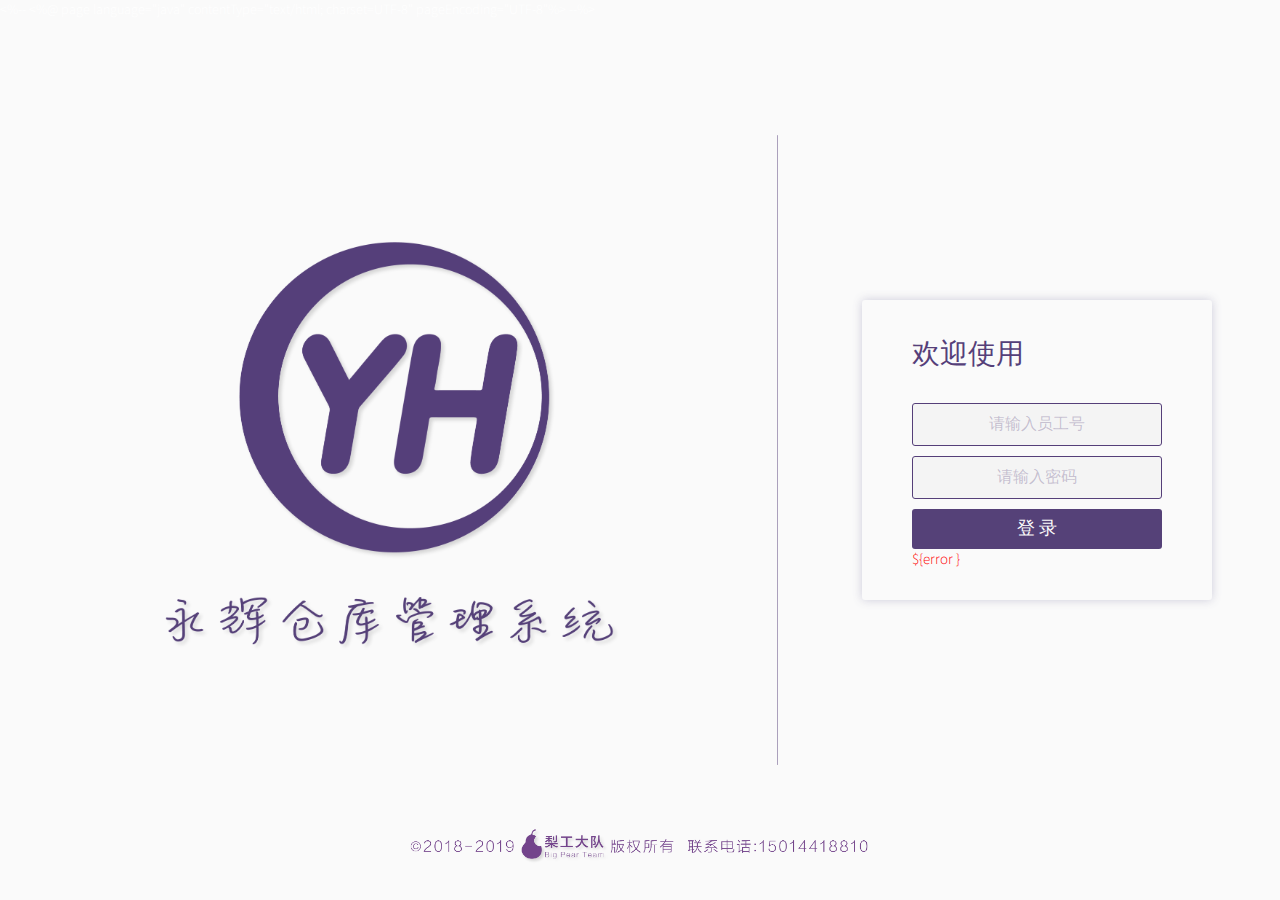
==== loginPage.html @ bfff674d "Update loginPage.html" ====
<%-- <%@ page language="java" contentType="text/html; charset=UTF-8"
    pageEncoding="UTF-8"%> --%>
<!DOCTYPE html>
<html>
<head>
<meta  charset="UTF-8">
<title>永辉仓库管理系统</title>

<meta name="viewport" content="width=device-width, initial-scale=1.0">
<link rel="stylesheet" href="css/bootstrap.min.css">
<link rel="stylesheet" href="css/bootstrap-theme.min.css">
<link rel="stylesheet" href="css/normalize.css">
<link rel="stylesheet" href="css/index.css">
  <link rel="stylesheet" href="css/styles.css">

  <style media="screen">
    .my-container{
      margin: 0;
      left: 0;
      top: 0;
      width: 100%;
      bottom: 0;
      background: #fafafa;
    }
    .AD{
      position: absolute;
      display: inline-block;
      left: 0;
      top: 0;
      width: 62%;
      bottom: 0;

      /* background: #aaa; */
    }
  	.our-copyright{
      position: absolute;
      display: inline-block;
      left: 0;
      top: 80%;
      width: 160%;
      bottom: 0;

      /* background: #aaa; */
    }
    .straight-line{
      position: absolute;
      height: 70%;
      top: calc(50% - 35%);
      width: 1px;
      right: 2%;
      border-radius: 1px;
      background: #553f797a;
      /* -webkit-box-shadow: rgba(200, 198, 215, 0.9) 0px 0px 10px;
      -moz-box-shadow: rgba(200, 198, 215, 0.9) 0px 0px 10px;
      box-shadow: rgba(200, 198, 215, 0.9) 0px 0px 10px; */

    }

    .logo-center{
    	margin: auto;
    }
	.AD-logo{
      position: absolute;
      display: inline-block;
      padding-left: 20%;
      padding-right: 20%;
      top: 0;
      bottom: 0;

      /* background: #aaa; */
    }
    .login-bg{
      position: absolute;
      display: inline-block;
      right: 0;
      top: 0;
      width: 38%;
      bottom: 0;
      /* background: #999; */
    }
    .login-box{
      position: absolute;
      width: 350px;
      left: calc(50% - 175px);
      height: 300px;
      top: calc(50% - 150px);
      -webkit-box-shadow: rgba(200, 198, 215, 0.9) 0px 0px 10px;
      -moz-box-shadow: rgba(200, 198, 215, 0.9) 0px 0px 10px;
      box-shadow: rgba(200, 198, 215, 0.9) 0px 0px 10px;
      border-radius: 3px;

      /* background: #fff; */
    }
    .login-inbox{
      position: absolute;
      width: 70%;
      height: 150px;
      bottom: 10%;
      left: calc(50% - 35%);
      /* background: #aaa; */
    .h-center{
        margin: 0 auto;
    }
    .my-btn{
      border-color: #000;
      display: inline-block;
      line-height: 20px;
      padding: 12px;
      margin-bottom: 0;
      font-size: 20px;
      text-align: center;
      white-space: nowrap;
      vertical-align: middle;
      cursor: pointer;
      border: 1px solid transparent;
      border-radius: 2px;
    }

    }
  </style>
</head>
<body class="my-container">
<div style="z-index: 2; position: fixed; bottom: 6%; width: 60%; left: calc(50% - 30%);">
<img src="img/copyright.png" class="img-responsive logo-center AD-logo" alt="Responsive image">
</div>
  <div class="AD">
    <img src="img/login-logo.png" class="img-responsive logo-center AD-logo" alt="Responsive image">
      <div class="straight-line"></div>
  </div>
  <div class="login-bg">
    <div class="login-box">



      <div>
    		<h1 style="position: relative; color: #553f79; top: 20px;left: 50px; color:#553f79;">欢迎使用</h1>
    		<form style="top:15px; position:relative;" class="form"  action="index.html" method="post">
    			<input style="color:#3a3a3a; background-color: rgba(220, 220, 220, 0.2);border: 1px solid rgb(85, 63, 121);" type="text" name="u_id" placeholder="请输入员工号">
    			<input style="color:#3a3a3a; background-color: rgba(220, 220, 220, 0.2);border: 1px solid rgb(85, 63, 121);" type="password" name="u_pwd" placeholder="请输入密码">
    			<button id="login-button">登&nbsp;录</button>
          <p class="text-warning" style="position:relative;left:50px;font-size: 15px; color:red; font-weight: 300;">${error }</p>
        </form>
    	</div>
    </div>
  </div>

<!--div class="our-copyright">
	<img src="img/our-logo.png" class="img-responsive logo-center" alt="Responsive image">
</div -->

<script src="js/jquery-1.12.4.min.js"></script>
	<!-- Include all compiled plugins (below), or include individual files as needed -->
<script src="js/bootstrap.min.js"></script>

	</script>
</body>
</html>
---- css/index.css ----
body{
  font-family: "微软雅黑", "Microsoft Yahei", sans-serif;
  font-weight: 200;
}
hr{
  margin: 0;
  border: 1px dashed rgba(85, 63, 122, 0.3);
}
a{
  text-decoration: none;
  color: rgba(85, 63, 122, 1);
}
a:visited{
  text-decoration: none;
  color: rgba(85, 63, 122, 1);
}
.topBar{
  display: inline-block;
  box-sizing: border-box;
  position: absolute;
  top:0;
  left:0;
  height: 60px;
  line-height:60px;
  font-weight: 300;
  padding: 0 10px;
  width:100%;
  background: rgba(85, 63, 122, 1);
  box-shadow: 0 5px 20px;
}


.img{
  display: inline-block;
  width: 40px;
  margin: 10px 0;
}

.logo{
  position: absolute;
  color: white;
  height: 60px;
  line-height: 60px;
  display: inline-block;
  font-size: 22px;
}
.cricle{
  display: inline-block;
  position: absolute;
  top: 7px;
  right: 30px;
  width: 46px;
  height: 46px;
  border-radius: 23px;
  border: 2px solid #fff;
}
.staff-img{
  display: inline-block;
  position: fixed;
  top: 9px;
  right: 32px;
  width: 42px;
  height: 42px;
  border-radius: 21px;
}

.staff-masking{
  position: absolute;
  top: 0;
  right: 0;
  height: 60px;
  width: 100px;
}
.popover.bottom{
  position: absolute;
  left: calc(100% - 160px);
  top: 60px;
  width: 100px;

}

.shadoww{
  position: absolute;
  left: 0;
  top: 160px;
  width: 200px;
  bottom: 0;
  background: rgba(85, 63, 122, 0);
  -webkit-box-shadow: rgba(0,0,0,.2) 0px 0px 30px;
  -moz-box-shadow: rgba(0,0,0,.2) 0px 0px 30px;
  box-shadow: rgba(0,0,0,.2) 0px 0px 30px;

}

.leftsideBar{
  display: inline-block;
  position: absolute;
  top:210px;
  left:0;
  width:200px;
  bottom: 30px;
  background: rgba(85, 63, 122, 0.5);
  overflow: auto;

}

.iimg{
  display: inline-block;
  position: fixed;
  left: 0;
  top: 60px;
  height: 150px;
  width: 200px;
}
.masking{
  position: absolute;
  left: 0;
  top: 0;
  height: 100px;
  width: 200px;
  background: rgba(85, 63, 122, 0.1);
}

.masking-bottom{
  position: absolute;
  left: 0;
  bottom: 0;
  height: 50px;
  width: 200px;
  background: rgba(85, 63, 122, 0.5);
}

.navimg{
  display: block;
  position: absolute;
  left: 0;
  bottom: 0;
  width: 100px;
  height: 100px;
  margin: 10px 10px;
  border: 3px solid #fff;
  -webkit-box-shadow: rgba(0,0,0,.2) 0px 0px 30px;
  -moz-box-shadow: rgba(0,0,0,.2) 0px 0px 30px;
  box-shadow: rgba(0,0,0,.2) 0px 0px 30px;
}

.my-nav{
  display: inline-block;
  position: absolute;
  right:0;
  top: 30px;
  left: 20px;
  width: 180px;
  bottom: 0;
}

/* .in, .collapsing{
  background: -webkit-linear-gradient(left, rgb(169, 160, 187), rgba(85, 63, 122, 0.1));
  background: -o-linear-gradient(left, rgb(169, 160, 187), rgba(85, 63, 122, 0.1));
  background: linear-gradient(to right, rgb(169, 160, 187), rgba(85, 63, 122, 0.1));
} */

.item:hover{
  color: #fff;
  left: 10px;
  text-decoration: none;
  -webkit-box-shadow: rgba(0,0,0,.2) 0px 0px 30px;
  -moz-box-shadow: rgba(0,0,0,.2) 0px 0px 30px;
  box-shadow: rgba(0,0,0,.2) 0px 0px 30px;
}
.item{
  text-decoration: none;
  display: inline-block;
  width:180px;
  left: 0;
  height: 40px;
  line-height: 40px;
  font-size: 20px;
  padding: 0 30px;
  -webkit-box-shadow: rgba(0,0,0,.2) 0px 0px 30px;
  -moz-box-shadow: rgba(0,0,0,.2) 0px 0px 30px;
  box-shadow: rgba(0,0,0,.2) 0px 0px 30px;
  background: rgb(200, 198, 215);
}
a:hover{
  text-decoration: none;
  -webkit-transition:  500ms;
  -o-transition:  500ms;
  transition:  500ms;
}
/*a:focus{
  text-decoration: none;
  color: rgba(85, 63, 122, 1);
  -webkit-box-shadow: rgba(0,0,0,.2) 0px 0px 30px;
  -moz-box-shadow: rgba(0,0,0,.2) 0px 0px 30px;
  box-shadow: rgba(0,0,0,.2) 0px 0px 30px;
}*/
a:focus{
  text-decoration: none;
  /* color: #fff; */
}

.item-son{
  display: block;
  width: 180x;
  line-height: 30px;
  font-size: 18px;
  padding: 0 40px;
}
.item-son:hover{
  text-shadow: rgba(0,0,0,.9) 3px 3px 30px;
  color: #fff;
}

.rightsideBar{
  position: absolute;
  left: 200px;
  top: 60px;
  right: 0;
  bottom: 30px;
  background: rgba(85, 63, 122, 0.1);
}

.rectangle{
  position: absolute;
  left: 30px;
  top: 40px;
  bottom: 30px;
  right: 30px;
  background: white;
  -webkit-box-shadow: rgba(0,0,0,.2) 0px 0px 10px;
  -moz-box-shadow: rgba(0,0,0,.2) 0px 0px 10px;
  box-shadow: rgba(0,0,0,.2) 0px 0px 10px;
  overflow: auto;
}
.icon-pull-down{
  color: rgb(200, 198, 215);
}
.icon-pull-down:hover{
  color: #fff;
}

.copyright{
  position: absolute;
  left: 0;
  bottom: 0;
  height: 30px;
  right: 0;
  line-height: 30px;
  text-align: center;
  background: rgb(200, 198, 215);
}

/* 11111111111 */
---- css/styles.css ----
@import url(http://fonts.useso.com/css?family=Source+Sans+Pro:200,300);
* {
  box-sizing: border-box;
  margin: 0;
  padding: 0;
  font-weight: 300;
}
.wrapper {
  background:rgba(200, 198, 215, 0.9);
  background: -webkit-linear-gradient(top left,rgba(200, 198, 215, 0.9)  0%, #B15BFF  100%);
  background: linear-gradient(to bottom right, rgba(200, 198, 215, 0.9)  0%,  #B15BFF 100% );
  opacity: 0.8;
  position: absolute;
  width: 400px;
  left: calc(80% - 175px);
  height: 300px;
  top: 200px;
  overflow: hidden;
  border-radius: 2px;

}
.container {            <!--  输入框的调整-->
  max-width: 600px;
 margin: 80px -30px;
  padding: -100px 10%;
  height: 10px;
  text-align: center;
}
body {
  font-family: 'Source Sans Pro', sans-serif;
  color: white;
  font-weight: 300;
}
body ::-webkit-input-placeholder {
  /* WebKit browsers */
  font-family: 'Source Sans Pro', sans-serif;
  color: rgba(85,63,121,0.3);
  font-size: 90%;
  font-weight: 300;
}
body :-moz-placeholder {
  /* Mozilla Firefox 4 to 18 */
  font-family: 'Source Sans Pro', sans-serif;
  font-size: 90%;
  color: rgba(85,63,121,0.3);
  opacity: 1;
  font-weight: 300;
}
body ::-moz-placeholder {
  /* Mozilla Firefox 19+ */
  font-family: 'Source Sans Pro', sans-serif;
  color: rgba(85,63,121,0.3);
  font-size: 90%;
  opacity: 1;
  font-weight: 300;
}
body :-ms-input-placeholder {
  /* Internet Explorer 10+ */
  font-family: 'Source Sans Pro', sans-serif;
  color: rgba(85,63,121,0.3);
  font-size: 90%;
  font-weight: 300;
}





.wrapper.form-success .container h1 {
  -webkit-transform: translateY(85px);
      -ms-transform: translateY(85px);
          transform: translateY(85px);
}

.container h1 {
  font-size: 40px;
  -webkit-transition-duration: 1s;
          transition-duration: 1s;
  -webkit-transition-timing-function: ease-in-put;
          transition-timing-function: ease-in-put;
  font-weight: 200;
}
form {
  padding: 20px 0;
  position: relative;
  z-index: 2;
}

 input {
  -webkit-appearance: none;
     -moz-appearance: none;
          appearance: none;
  outline: 0;
  border: 1px solid rgba(255, 255, 255, 0.4);
  background-color: rgba(255, 255, 255, 0.2);
  width: 250px;
  border-radius: 3px;
  padding: 10px 15px;
  margin: 0 auto 10px auto;
  display: block;
  text-align: center;
  font-size: 18px;
  color: white;
  -webkit-transition-duration: 0.25s;
          transition-duration: 0.25s;
  font-weight: 300;
}
form input:hover {
  background-color: rgba(255, 255, 255, 0.1);
}
form input:focus {
  background-color: white;
  width: 260px;
  color: #000;
}
form button {
	color: #fbfbfb; 
	background-color: rgba(85,65,120,1);
	position: relative;
	display: block;
	margin:0 auto;
  -webkit-appearance: none;
     -moz-appearance: none;
          appearance: none;
  outline: 0;
  border: 0;
  padding: 10px 15px;
  border-radius: 3px;
  width: 250px;
  cursor: pointer;
  font-size: 18px;
  -webkit-transition-duration: 0.25s;
          transition-duration: 0.25s;
}
form button:hover {
  background-color: rgba(85,65,120,0.8);
}
.bg-bubbles {
  position: absolute;
  top: 0;
  left: 0;
  width: 100%;
  height: 100%;
  z-index: 1;
}
.bg-bubbles li {
  position: absolute;
  list-style: none;
  display: block;
  width: 40px;
  height: 40px;
  background-color: rgba(255, 255, 255, 0.15);
  bottom: -160px;
  -webkit-animation: square 25s infinite;
  animation: square 25s infinite;
  -webkit-transition-timing-function: linear;
  transition-timing-function: linear;
}
.bg-bubbles li:nth-child(1) {
  left: 10%;
}
.bg-bubbles li:nth-child(2) {
  left: 20%;
  width: 80px;
  height: 80px;
  -webkit-animation-delay: 2s;
          animation-delay: 2s;
  -webkit-animation-duration: 17s;
          animation-duration: 17s;
}
.bg-bubbles li:nth-child(3) {
  left: 25%;
  -webkit-animation-delay: 4s;
          animation-delay: 4s;
}
.bg-bubbles li:nth-child(4) {
  left: 40%;
  width: 60px;
  height: 60px;
  -webkit-animation-duration: 22s;
          animation-duration: 22s;
  background-color: rgba(255, 255, 255, 0.25);
}
.bg-bubbles li:nth-child(5) {
  left: 70%;
}
.bg-bubbles li:nth-child(6) {
  left: 80%;
  width: 120px;
  height: 120px;
  -webkit-animation-delay: 3s;
          animation-delay: 3s;
  background-color: rgba(255, 255, 255, 0.2);
}
.bg-bubbles li:nth-child(7) {
  left: 32%;
  width: 160px;
  height: 160px;
  -webkit-animation-delay: 7s;
          animation-delay: 7s;
}
.container {
  position: absolute;
      width: 70%;
      height: 150px;
      bottom: 10%;
      left: calc(50% - 35%);
  text-align: center;
}
.bg-bubbles li:nth-child(8) {
  left: 55%;
  width: 20px;
  height: 20px;
  -webkit-animation-delay: 15s;
          animation-delay: 15s;
  -webkit-animation-duration: 40s;
          animation-duration: 40s;
}
.bg-bubbles li:nth-child(9) {
  left: 25%;
  width: 10px;
  height: 10px;
  -webkit-animation-delay: 2s;
          animation-delay: 2s;
  -webkit-animation-duration: 40s;
          animation-duration: 40s;
  background-color: rgba(255, 255, 255, 0.3);
}
.bg-bubbles li:nth-child(10) {
  left: 90%;
  width:160px;
  height:160px;
  -webkit-animation-delay: 11s;
          animation-delay: 11s;
}
@-webkit-keyframes square {
  0% {
    -webkit-transform: translateY(0);
            transform: translateY(0);
  }
  100% {
    -webkit-transform: translateY(-700px) rotate(600deg);
            transform: translateY(-700px) rotate(600deg);
  }
}
@keyframes square {
  0% {
    -webkit-transform: translateY(0);
            transform: translateY(0);
  }
  100% {
    -webkit-transform: translateY(-700px) rotate(600deg);
            transform: translateY(-700px) rotate(600deg);
  }
}




.login-bg{
      position: absolute;
      display: inline-block;
      right: 0px;
      top: 0px;
      width: 38%;
      bottom: 0;
      /* background: #999; */
    }
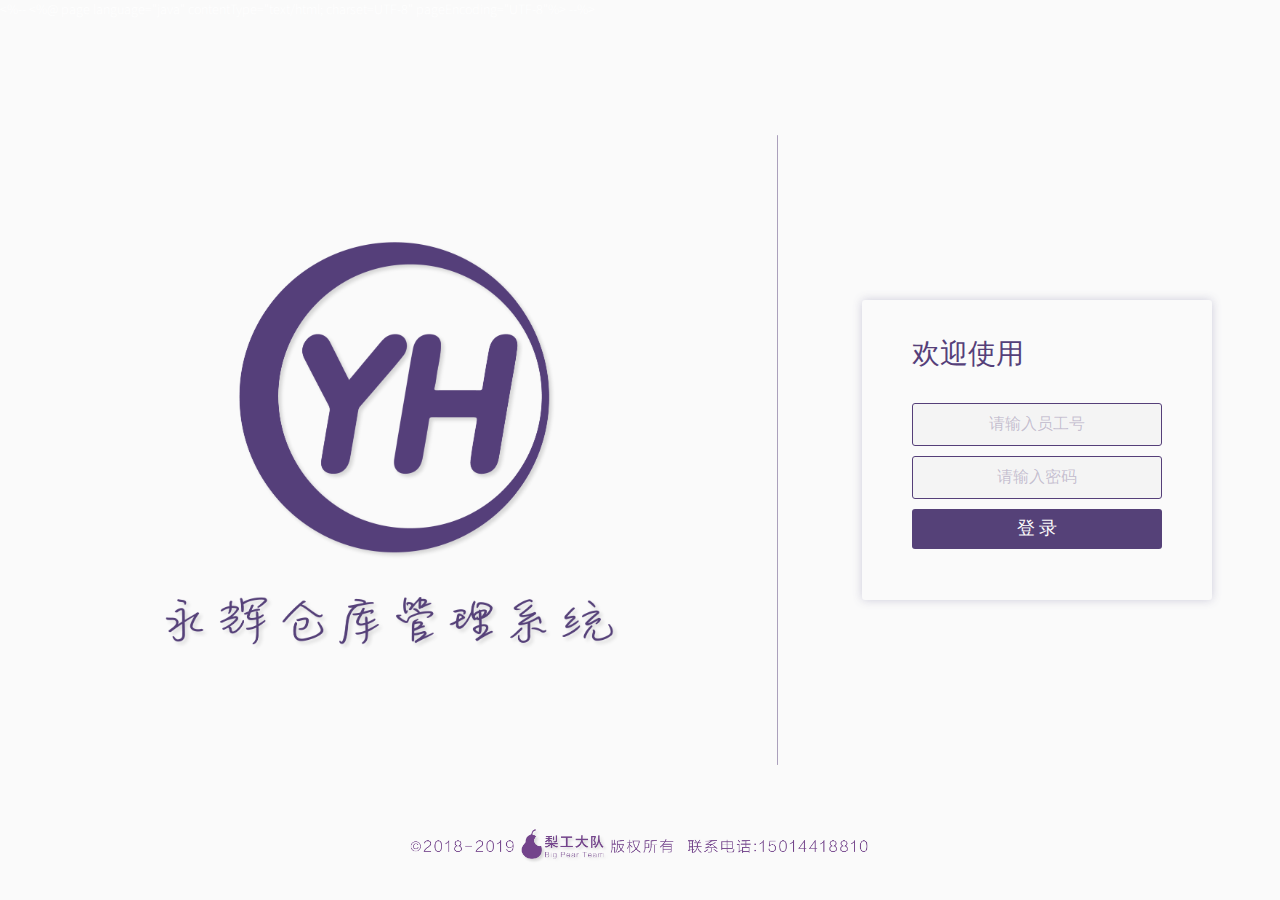
==== commit 0f7e5eab: "Update loginPage.html" ====
--- a/loginPage.html
+++ b/loginPage.html
@@ -138,7 +138,7 @@
     			<input style="color:#3a3a3a; background-color: rgba(220, 220, 220, 0.2);border: 1px solid rgb(85, 63, 121);" type="text" name="u_id" placeholder="请输入员工号">
     			<input style="color:#3a3a3a; background-color: rgba(220, 220, 220, 0.2);border: 1px solid rgb(85, 63, 121);" type="password" name="u_pwd" placeholder="请输入密码">
     			<button id="login-button">登&nbsp;录</button>
-          <p class="text-warning" style="position:relative;left:50px;font-size: 15px; color:red; font-weight: 300;">${error }</p>
+          <!-- <p class="text-warning" style="position:relative;left:50px;font-size: 15px; color:red; font-weight: 300;"></p> -->
         </form>
     	</div>
     </div>
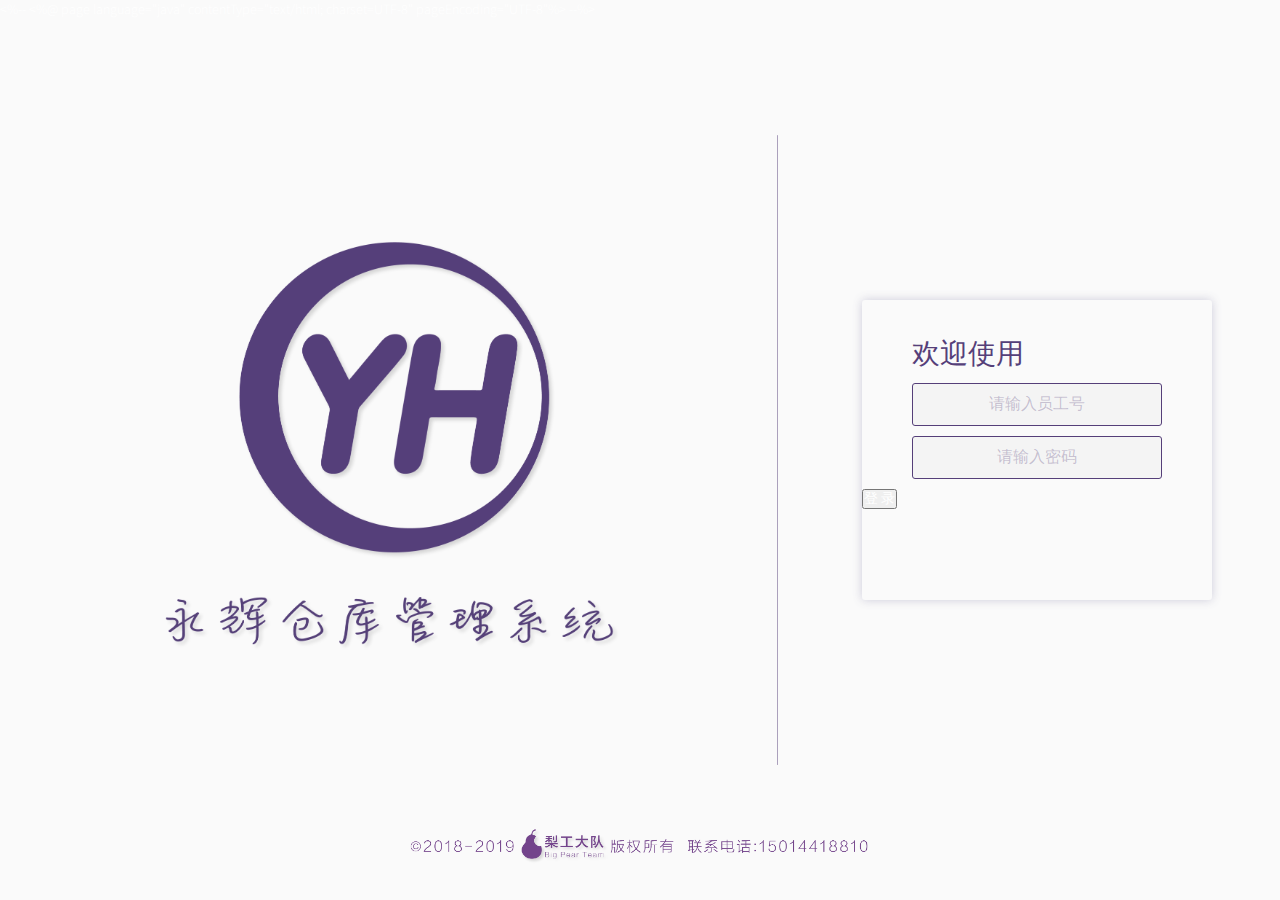
==== commit 9fa87c8e: "Update loginPage.html" ====
--- a/loginPage.html
+++ b/loginPage.html
@@ -134,12 +134,12 @@
 
       <div>
     		<h1 style="position: relative; color: #553f79; top: 20px;left: 50px; color:#553f79;">欢迎使用</h1>
-    		<form style="top:15px; position:relative;" class="form"  action="index.html" method="post">
+    		<div style="top:15px; position:relative;" >
     			<input style="color:#3a3a3a; background-color: rgba(220, 220, 220, 0.2);border: 1px solid rgb(85, 63, 121);" type="text" name="u_id" placeholder="请输入员工号">
     			<input style="color:#3a3a3a; background-color: rgba(220, 220, 220, 0.2);border: 1px solid rgb(85, 63, 121);" type="password" name="u_pwd" placeholder="请输入密码">
-    			<button id="login-button">登&nbsp;录</button>
+    			<button herf="index.html" >登&nbsp;录</button>
           <!-- <p class="text-warning" style="position:relative;left:50px;font-size: 15px; color:red; font-weight: 300;"></p> -->
-        </form>
+        </div>
     	</div>
     </div>
   </div>
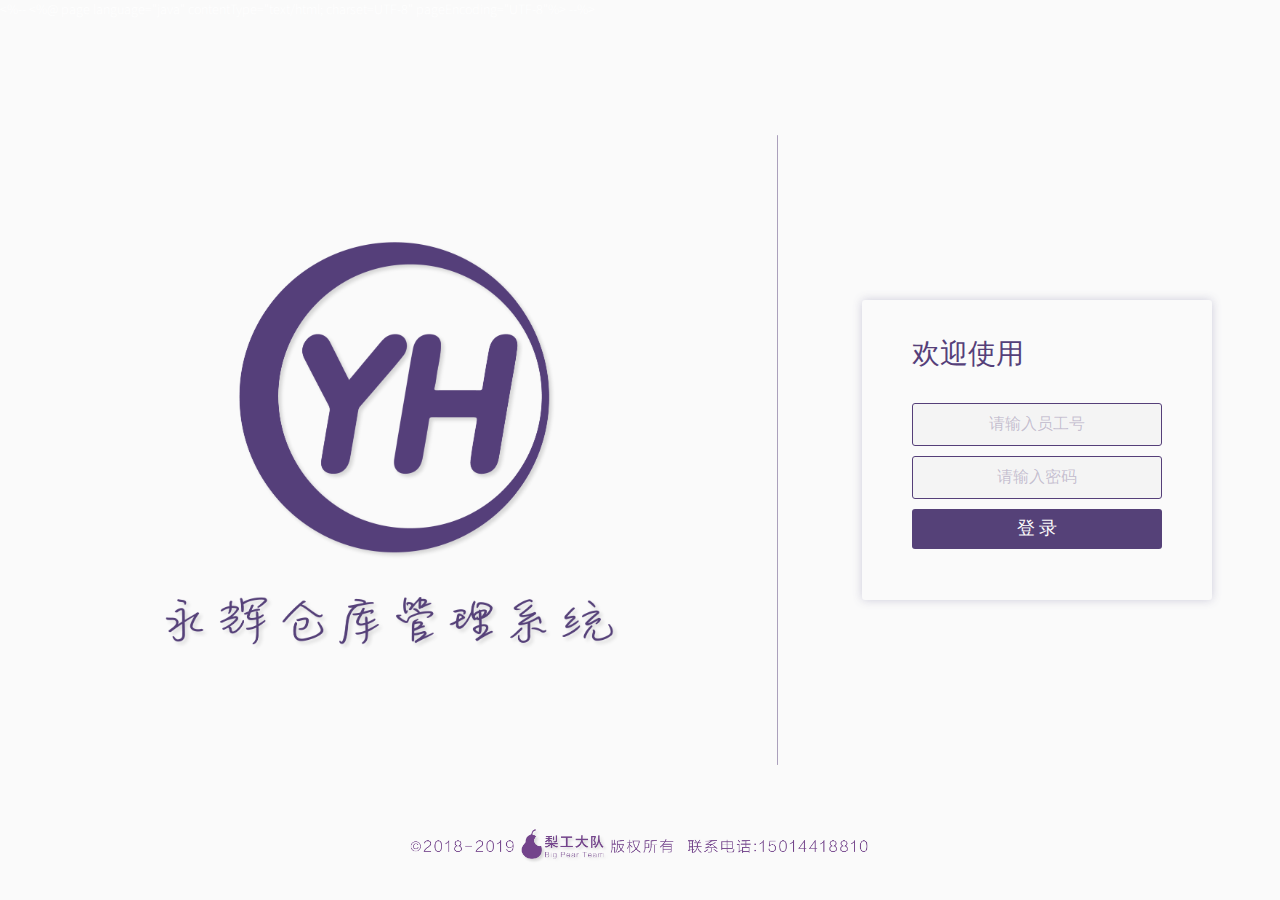
==== commit 0d2ba3ee: "Update loginPage.html" ====
--- a/loginPage.html
+++ b/loginPage.html
@@ -134,12 +134,12 @@
 
       <div>
     		<h1 style="position: relative; color: #553f79; top: 20px;left: 50px; color:#553f79;">欢迎使用</h1>
-    		<div style="top:15px; position:relative;" >
+    		<form style="top:15px; position:relative;" class="form"  action="#" method="post">
     			<input style="color:#3a3a3a; background-color: rgba(220, 220, 220, 0.2);border: 1px solid rgb(85, 63, 121);" type="text" name="u_id" placeholder="请输入员工号">
     			<input style="color:#3a3a3a; background-color: rgba(220, 220, 220, 0.2);border: 1px solid rgb(85, 63, 121);" type="password" name="u_pwd" placeholder="请输入密码">
-    			<button herf="index.html" >登&nbsp;录</button>
+    			<button id="login-button">登&nbsp;录</button>
           <!-- <p class="text-warning" style="position:relative;left:50px;font-size: 15px; color:red; font-weight: 300;"></p> -->
-        </div>
+        </form>
     	</div>
     </div>
   </div>
